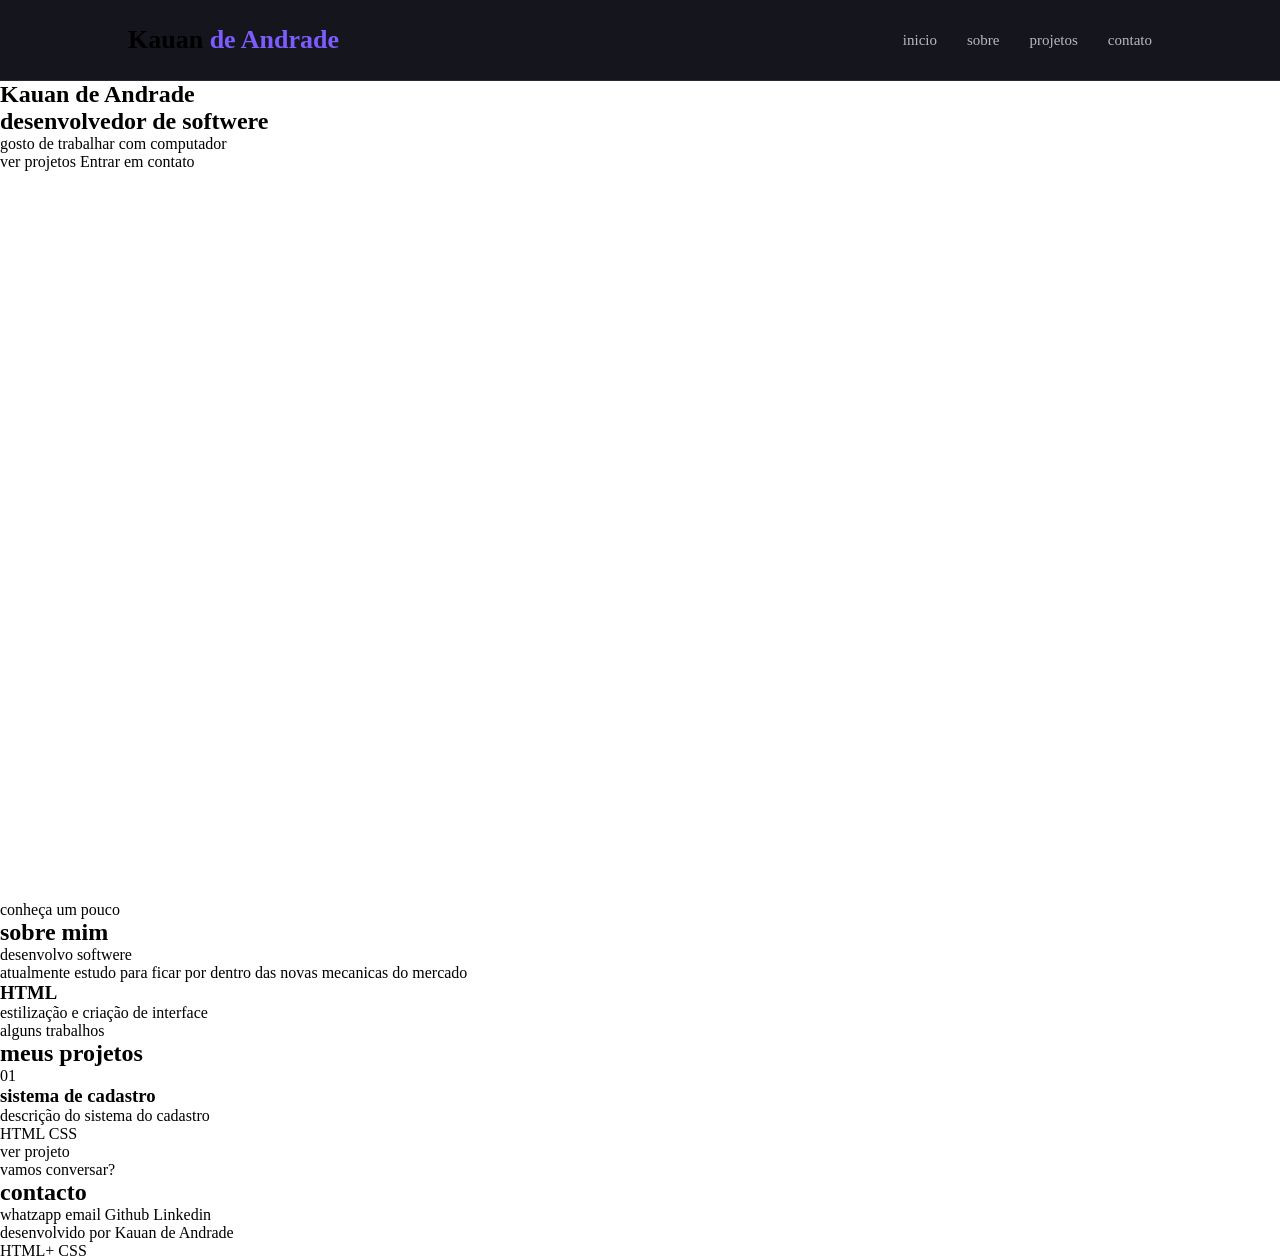
==== projeto/index.html @ 53f590c0 "gg" ====
<!DOCTYPE html>
<html lang="pt-br">
<head>
    <meta charset="UTF-8">
    <meta name="viewport" content="width=device-width, initial-scale=1.0">
    <title>Kauan D. Andrade</title>
    <link rel="stylesheet" href="portifolio.css">
</head>
<body>
<!--da like-->
    <header>
        <div class="logo">

            <h2>Kauan <span>de Andrade</span></h2>

        </div>

        <nav>
            <a href="#inicio">inicio</a>
            <a href="#sobre">sobre</a>
            <a href="#projetos">projetos</a>
            <a href="#contato">contato</a>
        </nav>
    </header>

    <!--conteudo principal-->

    <main>
        <!--seção de inicio-->
        <section id = "inicio" class="inicio">
            <div class="inicio-conteudo">
                <p class="apresentação" olá eu sou> </p>
                <h1>Kauan de Andrade</h1>
                <h2>desenvolvedor de softwere</h2>
                <p class="descrição" > gosto de trabalhar com computador

                </p>
                <div class="botoes">
                    <a href="#projetos" class="botao">ver projetos</a>
                    <a href="#contato" class="botao-secumdario">Entrar em contato</a>
                </div>
            </div>
        </section>

        <!--SOBRE-->
        <section id="sobre" class="sobre">

            <div class="titulo-secao"></div>
            <p>conheça um pouco</p>
            <h2>sobre mim</h2>

            <div class="sobre-conteudo">

                <div class="Sobre-texto">


                       <p> 
                         desenvolvo softwere    
                      </p>
                            
                        
                        <p>
                            atualmente estudo para ficar por dentro das novas mecanicas do mercado
                        </p>
                </div>
                     <div class="habilidades">
                        <div class="habilidade">
                            <h3>HTML</h3>
                            <p>estilização e criação de interface</p>
                        </div>
                        <!--div class="habilidade">
                            <h3>PHP</h3>
                            <p></p>
                     
                        </div-->
                    </div>
            </div>
        </section>
        <section id="projetos" class="projetos-secao">
            <div class="titulo-sesao">


                <p>alguns trabalhos</p>
                <h2>meus projetos</h2>
            </div>
            <div class="projetos">
                <div class="card">

                     <div class="numero-projeto">
                    01
                </div>
                <h3>sistema de cadastro</h3>
                <p>
                    descrição do sistema do cadastro
                </p>

                <div class="tecnoligias">
                    <span>HTML</span>
                    <span>CSS</span>
                    <!--span>PHP</span-->
                </div>
                <a href="cadastro.html">ver projeto</a>
                </div>

            </div>   
           

        </section>
        <!--seção contacto-->
        <section id="contacto" class="contacto">
            <div class="titulo-secao">
                <p>vamos conversar?</p>
                <h2>contacto</h2>
            </div>
            <div class="contato-links">
                <a href="https://wa.me/5541997102804">whatzapp</a>
                <a href="mailto:kauan.a.pinto6@aluno.senai.br">email</a>
                <a href="">Github</a>
                <a href="">Linkedin</a>
            </div>
        </section>

    </main>
    <footer>
        <p>
            desenvolvido por <a href="https://">Kauan de Andrade</a>
        </p>
            
        <p>
        HTML+ CSS
        </p>
    </footer>

    
</body>
</html>
---- projeto/portifolio.css ----
/* configurações gerais */

*{


    margin:0;
    padding:0;




}
html{
    scroll-behavior: smooth;
}
boty{
    font-family: Arial, Helvetica, sans-serif;
    background-color: #0f0f14;
    color: #F5F5F5;
    line-height: 1.6;

}
a{
    text-decoration: none;
    color: inherit;


}
/*MENU*/
header{

height: 80px;
padding: 0 10%;
display: flex;
justify-content: space-between;
align-items: center;
background-color: #15151d;
border-bottom: 1px solid #292936;
position: sticky;
top: 0;
z-index: 10;





}

.logo h2{
    font-size: 26px;


}

.logo span{
    color: #7c5cff;


}
nav{

    display: flex;
    gap: 30px;



}
nav a{

    color: #b8b8c7;
    font-size: 15px;
    transition: 0.3;
}
nav a:hover{

    color: #7c5cff;



}

/*INICIO*/

.inicio{

    min-height: calc(100vh - 80px)




}
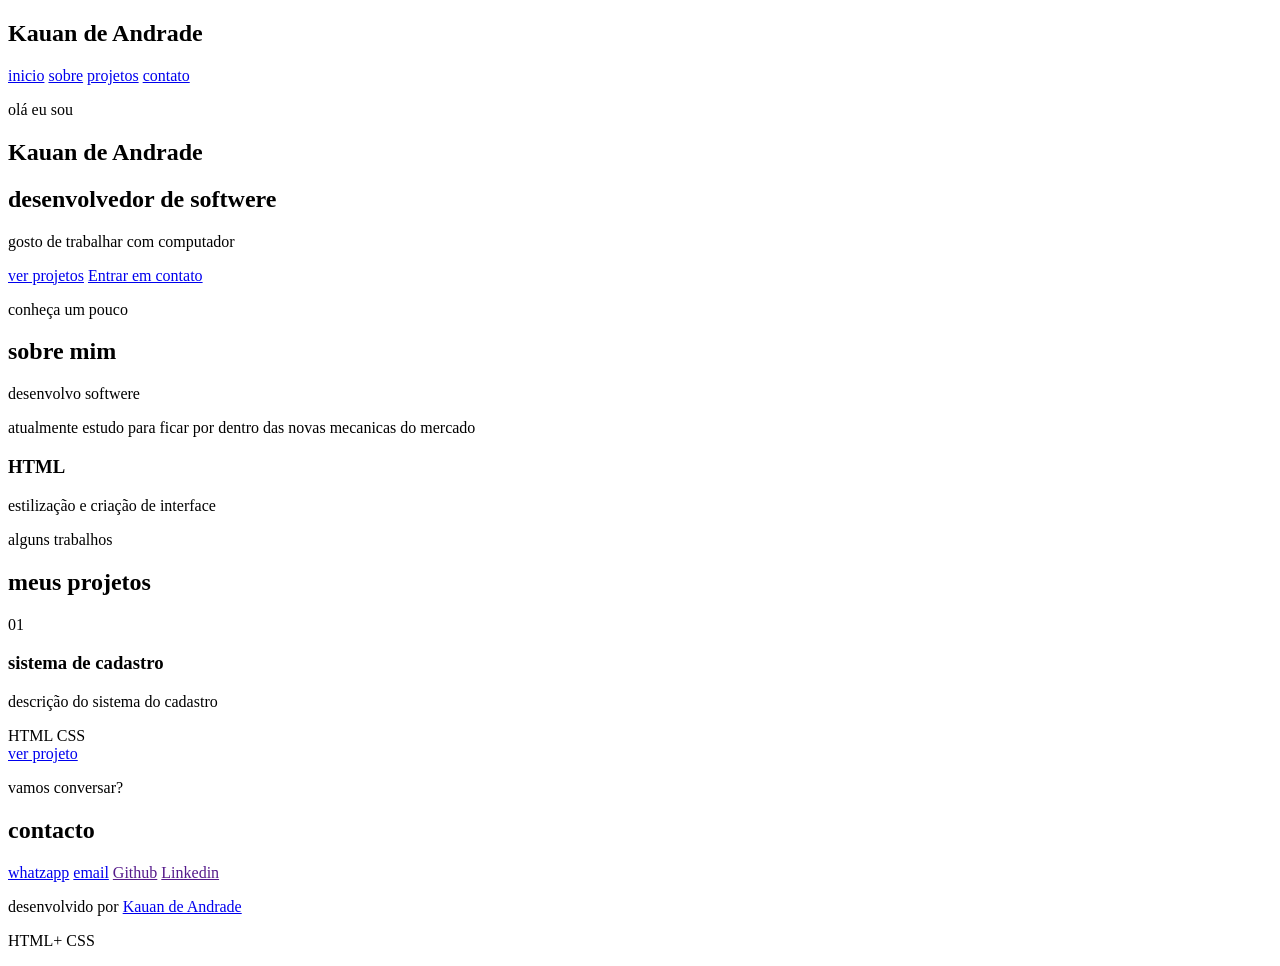
==== commit 6efe92a0: "correção" ====
--- a/projeto/index.html
+++ b/projeto/index.html
@@ -4,7 +4,7 @@
     <meta charset="UTF-8">
     <meta name="viewport" content="width=device-width, initial-scale=1.0">
     <title>Kauan D. Andrade</title>
-    <link rel="stylesheet" href="portifolio.css">
+    <link rel="stylesheet" href="portfolio.css">
 </head>
 <body>
 <!--da like-->
@@ -29,15 +29,15 @@
         <!--seção de inicio-->
         <section id = "inicio" class="inicio">
             <div class="inicio-conteudo">
-                <p class="apresentação" olá eu sou> </p>
+                <p class="apresentacao" >olá eu sou </p>
                 <h1>Kauan de Andrade</h1>
                 <h2>desenvolvedor de softwere</h2>
-                <p class="descrição" > gosto de trabalhar com computador
+                <p class="descricao" > gosto de trabalhar com computador
 
                 </p>
                 <div class="botoes">
                     <a href="#projetos" class="botao">ver projetos</a>
-                    <a href="#contato" class="botao-secumdario">Entrar em contato</a>
+                    <a href="#contato" class="botao-secundario">Entrar em contato</a>
                 </div>
             </div>
         </section>
@@ -45,13 +45,15 @@
         <!--SOBRE-->
         <section id="sobre" class="sobre">
 
-            <div class="titulo-secao"></div>
-            <p>conheça um pouco</p>
+            <div class="titulo-secao">
+                <p>conheça um pouco</p>
             <h2>sobre mim</h2>
+            </div>
+            
 
             <div class="sobre-conteudo">
 
-                <div class="Sobre-texto">
+                <div class="sobre-texto">
 
 
                        <p> 
@@ -77,7 +79,7 @@
             </div>
         </section>
         <section id="projetos" class="projetos-secao">
-            <div class="titulo-sesao">
+            <div class="titulo-secao">
 
 
                 <p>alguns trabalhos</p>
@@ -94,7 +96,7 @@
                     descrição do sistema do cadastro
                 </p>
 
-                <div class="tecnoligias">
+                <div class="tecnologias">
                     <span>HTML</span>
                     <span>CSS</span>
                     <!--span>PHP</span-->
@@ -107,7 +109,7 @@
 
         </section>
         <!--seção contacto-->
-        <section id="contacto" class="contacto">
+        <section id="contato" class="contato">
             <div class="titulo-secao">
                 <p>vamos conversar?</p>
                 <h2>contacto</h2>
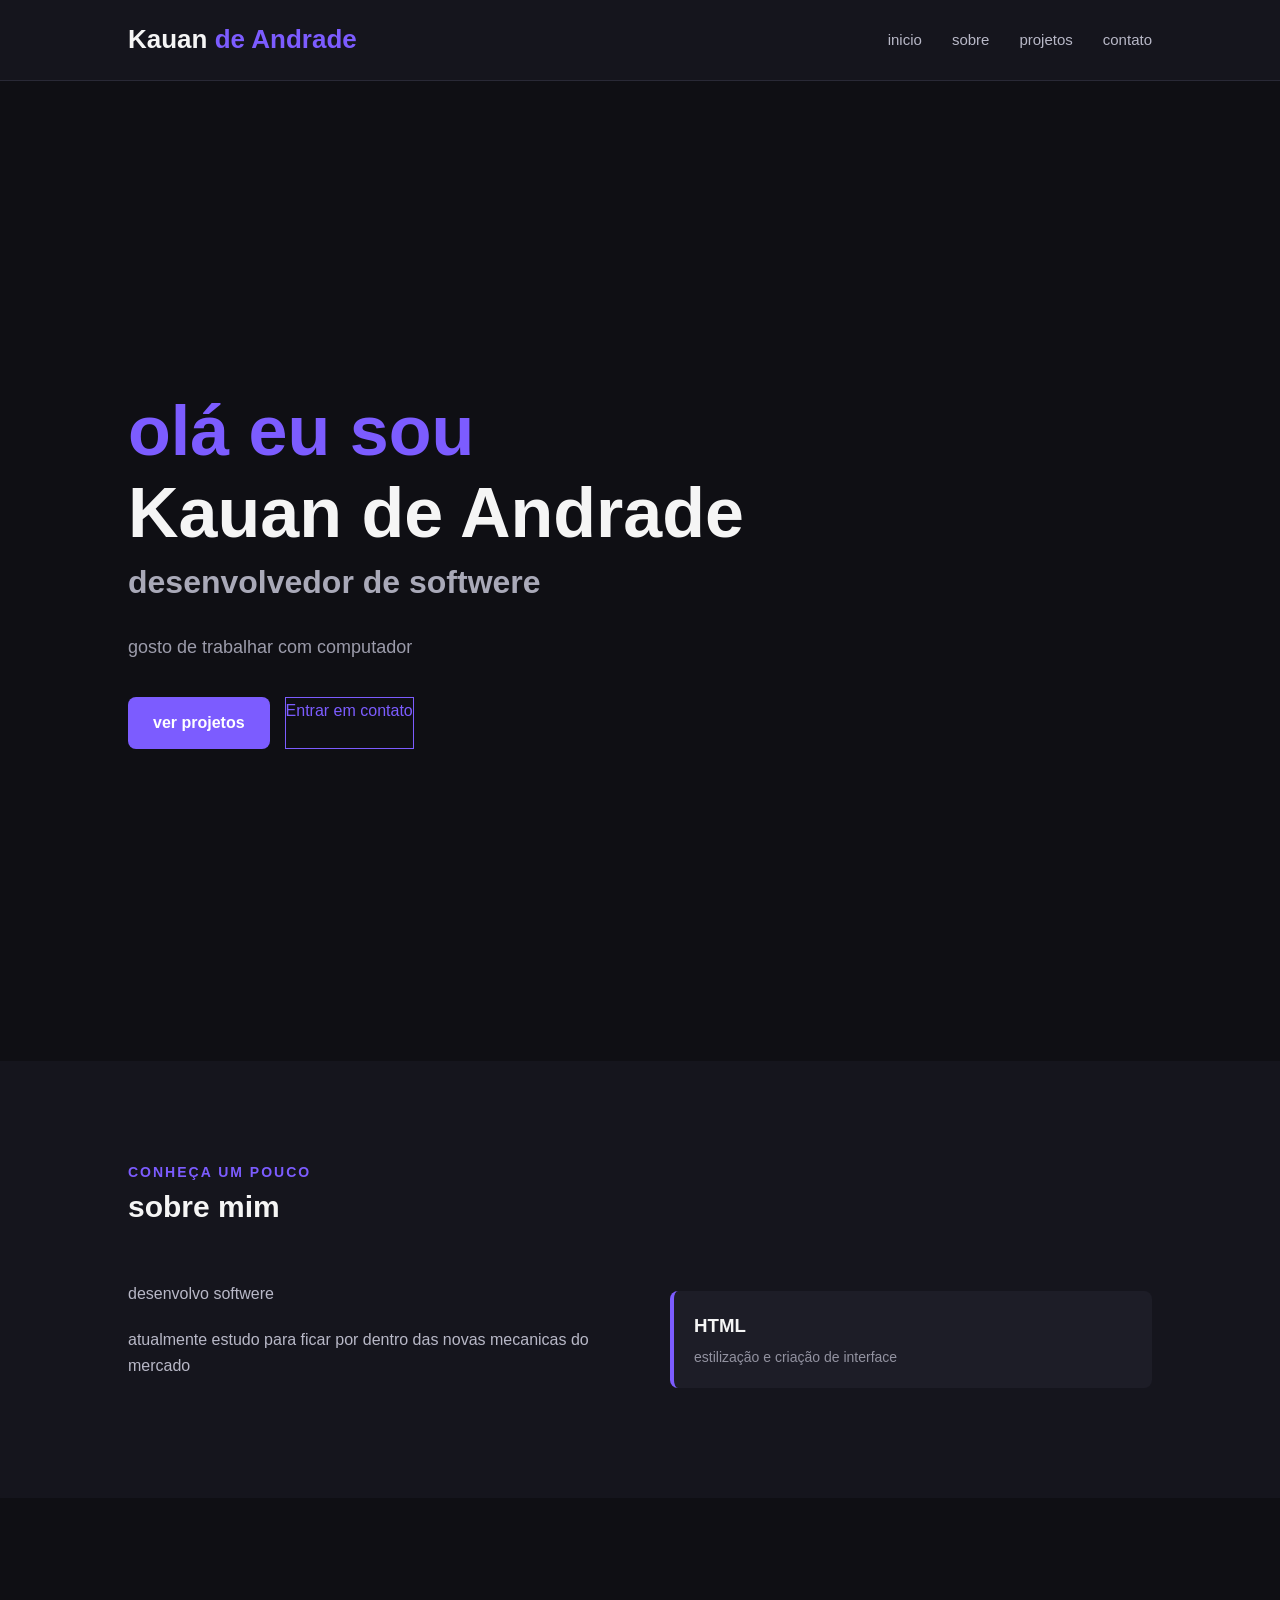
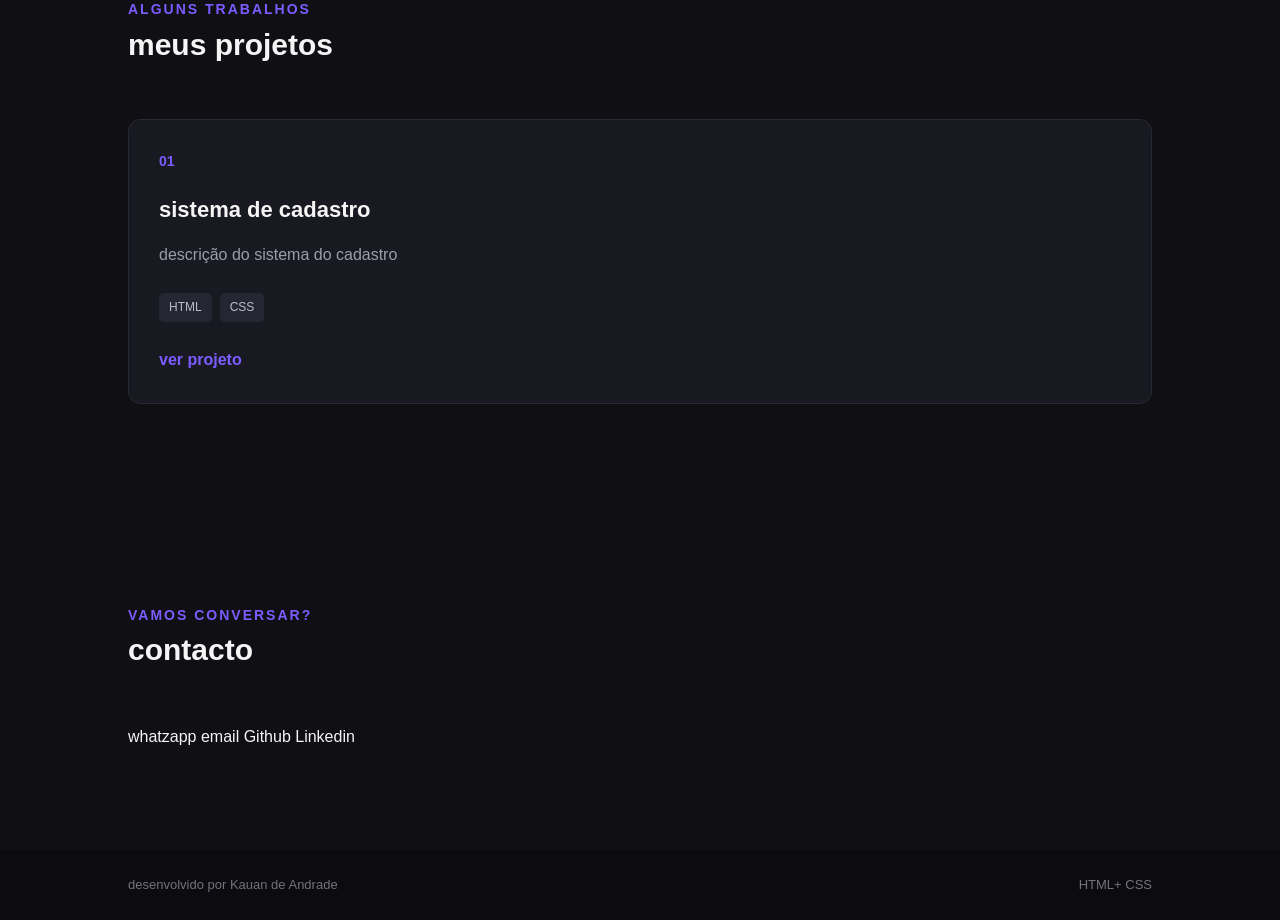
==== commit 3f182c72: "melhorias" ====
--- a/projeto/index.html
+++ b/projeto/index.html
@@ -4,7 +4,7 @@
     <meta charset="UTF-8">
     <meta name="viewport" content="width=device-width, initial-scale=1.0">
     <title>Kauan D. Andrade</title>
-    <link rel="stylesheet" href="portfolio.css">
+    <link rel="stylesheet" href="portifolio.css">
 </head>
 <body>
 <!--da like-->
@@ -125,7 +125,7 @@
     </main>
     <footer>
         <p>
-            desenvolvido por <a href="https://">Kauan de Andrade</a>
+            desenvolvido por <a href="https://file:///C:/Users/Aluno/Desktop/os_sonhos_n_tem_fim/projeto/index.html">Kauan de Andrade</a>
         </p>
             
         <p>
--- a/projeto/portifolio.css
+++ b/projeto/portifolio.css
@@ -0,0 +1,429 @@
+/* configurações gerais */
+
+*{
+
+
+    margin:0;
+    padding:0;
+
+
+
+
+}
+html{
+    scroll-behavior: smooth;
+}
+body{
+    font-family: Arial, Helvetica, sans-serif;
+    background-color: #0f0f14;
+    color: #F5F5F5;
+    line-height: 1.6;
+
+}
+a{
+    text-decoration: none;
+    color: inherit;
+
+
+}
+/*MENU*/
+header{
+
+height: 80px;
+padding: 0 10%;
+display: flex;
+justify-content: space-between;
+align-items: center;
+background-color: #15151d;
+border-bottom: 1px solid #292936;
+position: sticky;
+top: 0;
+z-index: 10;
+
+
+
+
+
+}
+
+.logo h2{
+    font-size: 26px;
+
+
+}
+
+.logo span{
+    color: #7c5cff;
+
+
+}
+nav{
+
+    display: flex;
+    gap: 30px;
+
+
+
+}
+nav a{
+
+    color: #b8b8c7;
+    font-size: 15px;
+    transition: 0.3s;
+}
+nav a:hover{
+
+    color: #7c5cff;
+
+
+
+}
+
+/*INICIO*/
+
+.inicio{
+
+    min-height: calc(100vh - 80px);
+    padding: 80px 10%;
+    display: flex;
+    align-items: center;
+    background-color: #0f0f14;
+
+
+
+
+
+}
+
+.inicio-conteudo{
+    max-width: 750px;
+
+}
+
+.apresentacao{
+        color: #7c5cff;
+        font-size: 70px;
+        line-height: 1.1;
+        font-weight: bold;
+        margin-bottom: 5px;
+
+
+
+
+}
+.inicio h1{
+
+    font-size: 70px;
+        line-height: 1.1;
+        font-weight: bold;
+        margin-bottom: 5px;
+
+
+
+}
+
+.inicio h2{
+
+font-size: 32px;
+color: #a9a9b8;
+margin-bottom: 25px;
+}
+.descricao{
+
+max-width: 600px;
+color: #9c9cab;
+font-size: 18px;
+margin-bottom: 35px;
+
+}
+/*BOTÕES*/
+
+.botoes{
+    display: flex;
+    gap: 15px;
+
+
+}
+
+.botao{
+
+    display: inline-block;
+    background-color: #7c5cff;
+    color: #ffff;
+    padding: 13px 25px;
+    border-radius: 8px;
+    font-weight: bold;
+    transition: 0.3s;
+
+}
+
+.botao:hover{
+background-color: #6847ff;
+transform: translateY(-3px);
+
+
+}
+
+.botao-secundario{
+
+    background-color: transparent;
+    border: 1px solid #7c5cff ;
+    color: #7c5cff;
+
+
+}
+
+.botao-secundario:hover{
+    background-color: #7c5cff;
+    color: #ffffff;
+
+}
+
+/*SEÇÃO*/
+
+section{
+    padding: 100px 10% ;
+}
+
+.titulo-secao{
+
+    margin-bottom: 50px;
+
+}
+.titulo-secao p{
+    color: #7c5cff;
+    font-size: 14px;
+    font-weight: bold;
+    text-transform: uppercase;
+    letter-spacing: 2px;
+
+
+}
+.titulo-secao h2{
+
+font-size: 30px;
+
+
+}
+
+/*SOBRE*/
+.sobre{
+    background-color: #15151d;
+
+}
+
+.sobre-conteudo{
+
+    display: flex;
+    gap: 60px;
+    align-items: center;
+
+}
+.sobre-texto{
+flex: 1;
+color: #b8b8c7;
+
+}
+.sobre-texto p{
+
+margin-bottom: 20px;
+
+}
+.habilidades{
+
+flex: 1;
+display: flex;
+flex-direction: column;
+gap: 15px;
+
+
+}
+.habilidade{
+
+background-color: #1d1d27;
+padding: 20px;
+border-radius: 8px;
+border-left: 4px solid #7c5cff;
+
+}
+.habilidade h3{
+
+margin-bottom: 5px;
+
+
+}
+
+.habilidade p{
+
+
+    color: #9292a0;
+    font-size: 14px;
+}
+/*PROJETO*/
+
+.projeto-secao{
+background-color: #0f0f14;
+}
+.projetos{
+    display: flex;
+    gap: 25px;
+}
+.card{
+    flex: 1;
+    background-color: #191922;
+    padding: 30px;
+    border: 1px solid #292936;
+    border-radius: 12px;
+    transition: 0.3s;
+}
+.card:hover{
+    transform: translateY(-8px);
+    border-color: #7c5cff;
+}
+.numero-projeto{
+    color: #7c5cff;
+    font-size: 14px;
+    font-weight: bold;
+    margin-bottom: 20px;
+}
+.card h3{
+    font-size: 22px;
+    margin-bottom: 15px;
+}
+.card p{
+    color: #9c9cab;
+    margin-bottom: 25px;
+}
+.card > a{
+    color: #7c5cff;
+    font-weight: bold;
+}
+
+/*TECNOLOGIAS*/
+.tecnologias{
+
+    display: flex;
+    gap: 8px;
+    margin-bottom: 25px;
+}
+.tecnologias span{
+background-color: #262633;
+color: #bdbdc9;
+padding: 5px 10px;
+border-radius: 5px;
+font-size: 12px;
+
+}
+/*CONTACTO*/
+
+.contacto{
+    background-color: #15151d;
+    text-align: center;
+}
+.contacto .titulo-secao{
+    margin-bottom: 20px;
+
+}
+.contacto-texto{
+
+
+    max-width: 600px;
+    margin: 0 auto 30px auto;
+    color: #9c9cab;
+}
+.contacto-links{
+    display: flex;
+    justify-content: center;
+    gap: 15px;
+
+}
+
+.contacto-links a:hover{
+border-color: #7c5cff;
+color: #7c5cff;
+transform: translateY(-3px);
+}
+
+/*RODAPÉ*/
+
+footer{
+
+    padding: 25px 10%;
+    background-color: #0b0b10;
+    color: #737380;
+    display: flex;
+    justify-content: space-between;
+    font-size: 13px;
+}
+
+/*RESPONSIVIDADE*/
+@media(max-width: 800px){
+
+    /* MENU / HEADER*/
+
+    header{
+        height: auto;
+        padding: 20px 5%;
+        flex-direction: column;
+        gap: 15px;
+    }
+
+    /*LINKS DO MENU*/
+nav{
+    gap: 15px;
+    flex-wrap: wrap;
+    justify-content: center;
+}
+/*INICIO*/
+.inicio{
+
+    min-height: auto;
+    padding: 70px 5%;
+
+}
+.apresentacao{
+    font-size: 24px;
+}
+.inicio h1{
+    font-size: 40px;
+}
+.inicio h2{
+    font-size: 20px;
+}
+.descricao{
+    font-size: 16px;
+}
+/* TODAS AS SEÇÕES*/
+
+.section{
+    padding: 70px 5%;
+}
+/*SOBRE*/
+
+.sobre-conteudo{
+    flex-direction: column;
+    align-items: stretch;
+}
+/*PROJETOS*/
+
+.projetos{
+    flex-direction: column;
+}
+/*BOTOES*/
+.botoes{
+    flex-direction: column;
+    align-items: flex-start;
+}
+/*contato*/
+
+.contato-links{
+    flex-wrap: wrap;
+}
+/*RODAPE*/
+
+.footer{
+    flex-direction: column;
+    text-align: center;
+    gap: 10px;
+}
+}
